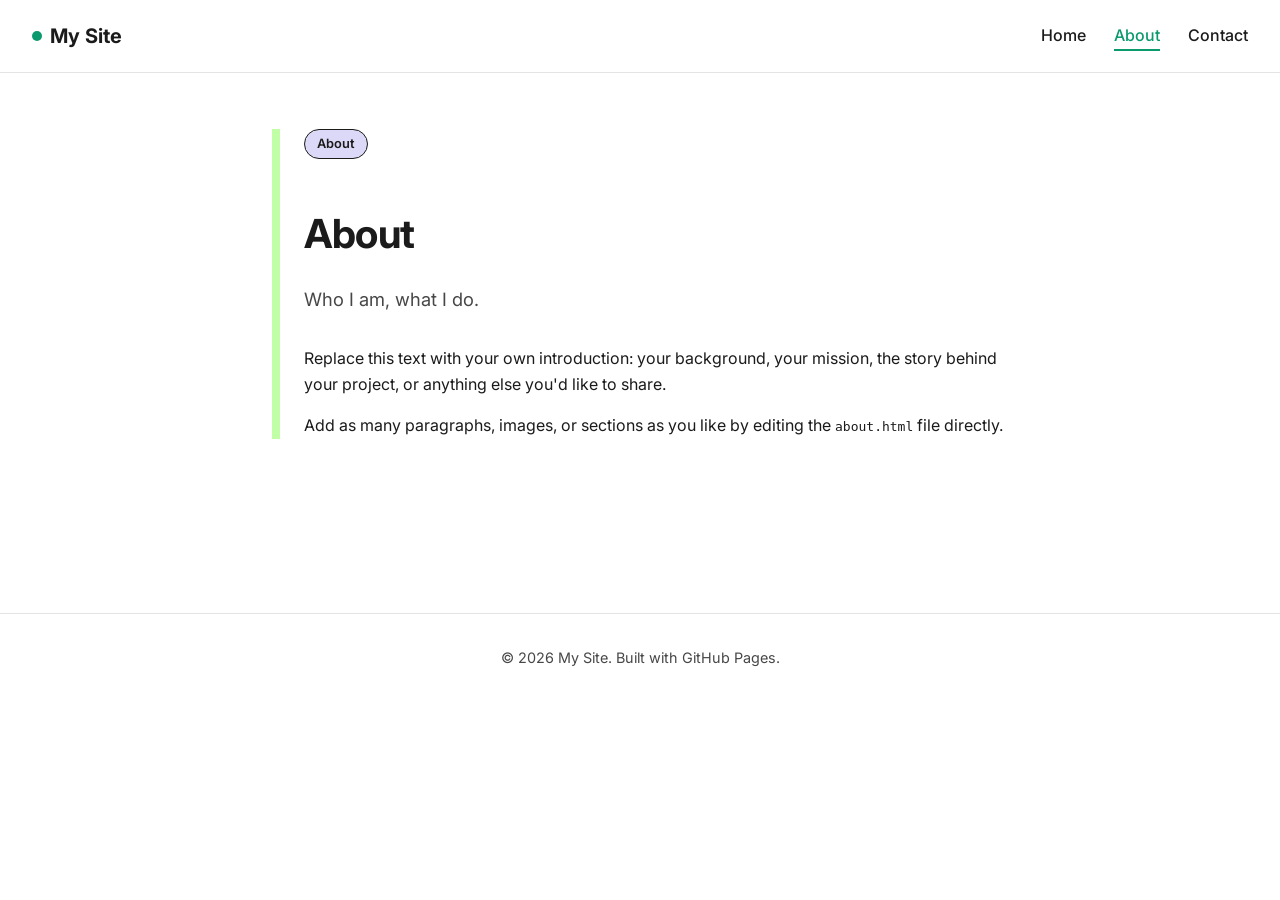
==== about.html @ 2be9d34a "Add files via upload" ====
<!DOCTYPE html>
<html lang="en">
<head>
<meta charset="UTF-8">
<meta name="viewport" content="width=device-width, initial-scale=1.0">
<title>About | My Site</title>
<link rel="stylesheet" href="style.css">
</head>
<body>

<header>
  <a href="index.html" class="logo"><span class="dot"></span>My Site</a>
  <nav>
    <a href="index.html">Home</a>
    <a href="about.html" class="active">About</a>
    <a href="contact.html">Contact</a>
  </nav>
</header>

<main>
  <div class="left-bar">
    <span class="tag">About</span>
    <h1>About</h1>
    <p class="subtitle">Who I am, what I do.</p>

    <p>
      Replace this text with your own introduction: your background, your mission,
      the story behind your project, or anything else you'd like to share.
    </p>

    <p>
      Add as many paragraphs, images, or sections as you like by editing
      the <code>about.html</code> file directly.
    </p>
  </div>
</main>

<footer>
  &copy; 2026 My Site. Built with GitHub Pages.
</footer>

</body>
</html>
---- style.css ----
@import url('https://fonts.googleapis.com/css2?family=Inter:wght@400;500;600;700&display=swap');

:root {
  --forest-green: #0B996E;
  --mint: #C0FFA5;
  --cream: #FAF5E3;
  --purple-200: #DBD9F7;
  --neutral-100: #F4F4F4;
  --neutral-200: #E3E3E3;
  --neutral-300: #CFCFCF;
  --neutral-700: #474747;
  --charcoal: #1B1B1B;
  --white: #FFFFFF;
}

* { box-sizing: border-box; }

body {
  margin: 0;
  font-family: 'Inter', -apple-system, BlinkMacSystemFont, "Segoe UI", Roboto, Helvetica, Arial, sans-serif;
  color: var(--charcoal);
  background: var(--white);
  line-height: 1.6;
}

header {
  display: flex;
  align-items: center;
  justify-content: space-between;
  padding: 1.25rem 2rem;
  background: var(--white);
  border-bottom: 1px solid var(--neutral-200);
}

header .logo {
  display: flex;
  align-items: center;
  gap: 0.5rem;
  font-weight: 700;
  font-size: 1.25rem;
  color: var(--charcoal);
  text-decoration: none;
}

header .logo .dot {
  width: 10px;
  height: 10px;
  border-radius: 50%;
  background: var(--forest-green);
  display: inline-block;
}

nav a {
  margin-left: 1.5rem;
  text-decoration: none;
  color: var(--charcoal);
  font-weight: 500;
  padding-bottom: 4px;
  border-bottom: 2px solid transparent;
}

nav a:hover,
nav a.active {
  color: var(--forest-green);
  border-bottom: 2px solid var(--forest-green);
}

main {
  max-width: 800px;
  margin: 0 auto;
  padding: 3.5rem 2rem;
  min-height: 60vh;
}

h1 {
  font-size: 2.5rem;
  font-weight: 700;
  margin-bottom: 0.5rem;
  letter-spacing: -0.02em;
}

.subtitle {
  color: var(--neutral-700);
  font-size: 1.15rem;
  margin-bottom: 2rem;
}

.left-bar {
  border-left: 8px solid var(--mint);
  padding-left: 1.5rem;
  margin-bottom: 2rem;
}

.card {
  background: var(--cream);
  border-radius: 12px;
  padding: 2rem;
  margin-top: 2rem;
  border: 1px solid var(--neutral-200);
}

.tag {
  display: inline-block;
  background: var(--purple-200);
  border: 1px solid var(--charcoal);
  color: var(--charcoal);
  font-size: 0.8rem;
  font-weight: 600;
  padding: 0.25rem 0.75rem;
  border-radius: 999px;
  margin-bottom: 1rem;
}

.btn {
  display: inline-block;
  background: var(--forest-green);
  color: var(--white);
  padding: 0.75rem 1.5rem;
  border-radius: 8px;
  text-decoration: none;
  font-weight: 600;
  border: none;
  cursor: pointer;
  font-size: 1rem;
}

.btn:hover { opacity: 0.9; }

form input[type="email"] {
  padding: 0.75rem;
  border-radius: 8px;
  border: 1px solid var(--neutral-300);
  width: 100%;
  max-width: 320px;
  margin-right: 0.5rem;
  font-size: 1rem;
  font-family: inherit;
}

.signup-row {
  display: flex;
  flex-wrap: wrap;
  gap: 0.75rem;
  margin-top: 1rem;
}

footer {
  text-align: center;
  padding: 2rem;
  color: var(--neutral-700);
  font-size: 0.9rem;
  border-top: 1px solid var(--neutral-200);
  background: var(--white);
}
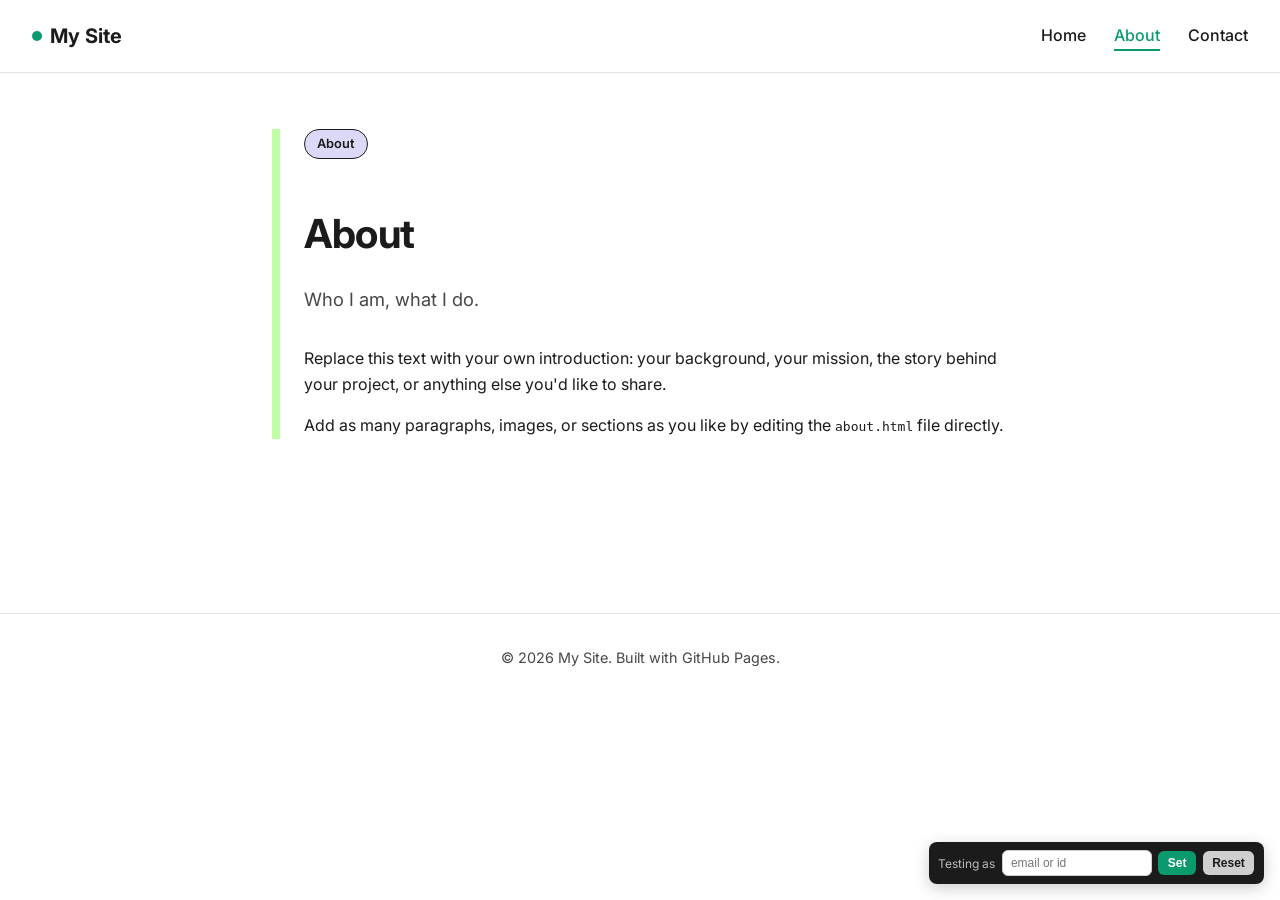
==== commit e8f4fefc: "Add files via upload" ====
--- a/about.html
+++ b/about.html
@@ -5,6 +5,8 @@
 <meta name="viewport" content="width=device-width, initial-scale=1.0">
 <title>About | My Site</title>
 <link rel="stylesheet" href="style.css">
+
+<script src="tracker.js"></script>
 </head>
 <body>
 
@@ -39,5 +41,6 @@
   &copy; 2026 My Site. Built with GitHub Pages.
 </footer>
 
+<script src="ext-id-switcher.js"></script>
 </body>
 </html>
--- a/style.css
+++ b/style.css
@@ -152,3 +152,52 @@
   border-top: 1px solid var(--neutral-200);
   background: var(--white);
 }
+
+/* Testing widget — set a custom ext_id for the Brevo tracker (dev use only) */
+#ext-id-switcher {
+  position: fixed;
+  bottom: 16px;
+  right: 16px;
+  z-index: 9999;
+  display: flex;
+  align-items: center;
+  gap: 0.4rem;
+  background: var(--charcoal);
+  color: var(--white);
+  padding: 0.5rem 0.6rem;
+  border-radius: 8px;
+  font-size: 0.75rem;
+  box-shadow: 0 4px 16px rgba(0, 0, 0, 0.2);
+}
+
+#ext-id-switcher .ext-id-label {
+  opacity: 0.7;
+  white-space: nowrap;
+}
+
+#ext-id-switcher input {
+  font-size: 0.75rem;
+  padding: 0.3rem 0.5rem;
+  border-radius: 6px;
+  border: 1px solid var(--neutral-300);
+  width: 150px;
+}
+
+#ext-id-switcher button {
+  font-size: 0.75rem;
+  padding: 0.3rem 0.6rem;
+  border-radius: 6px;
+  border: none;
+  cursor: pointer;
+  font-weight: 600;
+}
+
+#ext-id-switcher #ext-id-save {
+  background: var(--forest-green);
+  color: var(--white);
+}
+
+#ext-id-switcher #ext-id-clear {
+  background: var(--neutral-300);
+  color: var(--charcoal);
+}
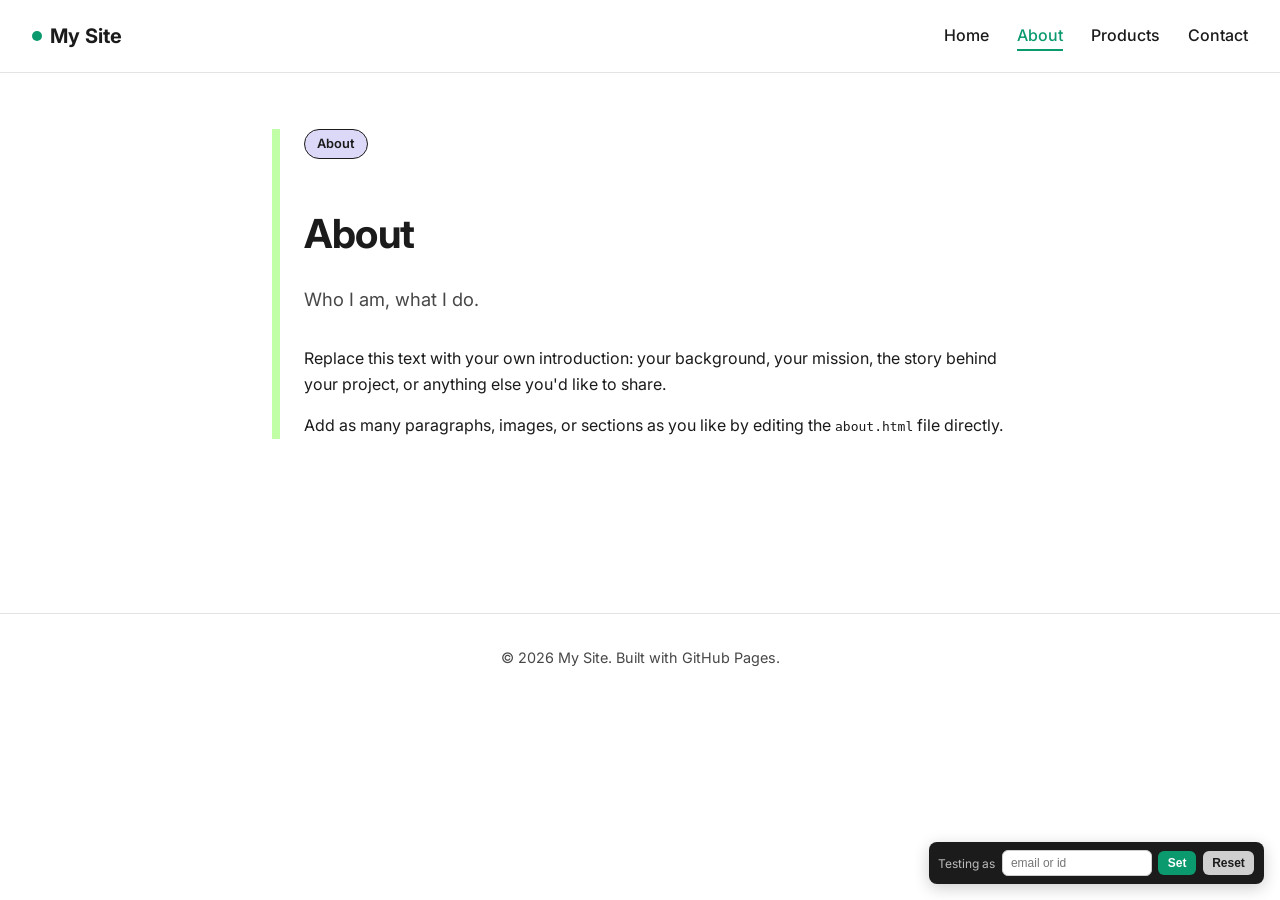
==== commit d52f7e58: "Add files via upload" ====
--- a/about.html
+++ b/about.html
@@ -15,6 +15,7 @@
   <nav>
     <a href="index.html">Home</a>
     <a href="about.html" class="active">About</a>
+    <a href="products.html">Products</a>
     <a href="contact.html">Contact</a>
   </nav>
 </header>
--- a/style.css
+++ b/style.css
@@ -201,3 +201,107 @@
   background: var(--neutral-300);
   color: var(--charcoal);
 }
+
+/* Product catalog (test pages) */
+.product-grid {
+  display: grid;
+  grid-template-columns: repeat(2, 1fr);
+  gap: 1.25rem;
+  margin-top: 1rem;
+}
+
+@media (max-width: 600px) {
+  .product-grid {
+    grid-template-columns: 1fr;
+  }
+}
+
+.product-card {
+  display: block;
+  text-decoration: none;
+  color: var(--charcoal);
+  background: var(--white);
+  border: 1px solid var(--neutral-200);
+  border-radius: 12px;
+  overflow: hidden;
+  transition: box-shadow 0.15s ease, transform 0.15s ease;
+}
+
+.product-card:hover {
+  box-shadow: 0 8px 20px rgba(0, 0, 0, 0.08);
+  transform: translateY(-2px);
+}
+
+.product-card-img {
+  width: 100%;
+  aspect-ratio: 1 / 1;
+  object-fit: cover;
+  display: block;
+  background: var(--neutral-100);
+}
+
+.product-card-body {
+  padding: 1rem 1.1rem 1.25rem;
+}
+
+.product-card-body h3 {
+  margin: 0.4rem 0 0.5rem;
+  font-size: 1.05rem;
+}
+
+.product-price-row {
+  margin-bottom: 0.4rem;
+}
+
+.product-price {
+  font-weight: 700;
+  color: var(--charcoal);
+}
+
+.product-price-old {
+  text-decoration: line-through;
+  color: var(--neutral-700);
+  font-size: 0.9rem;
+}
+
+.product-oos {
+  display: inline-block;
+  font-size: 0.75rem;
+  font-weight: 600;
+  color: #a13d3d;
+  background: #fbe9e9;
+  padding: 0.15rem 0.5rem;
+  border-radius: 999px;
+}
+
+.product-in-stock {
+  display: inline-block;
+  font-size: 0.75rem;
+  font-weight: 600;
+  color: var(--forest-green);
+  background: var(--mint);
+  padding: 0.15rem 0.5rem;
+  border-radius: 999px;
+}
+
+.product-detail-grid {
+  display: grid;
+  grid-template-columns: 1fr 1fr;
+  gap: 2rem;
+  align-items: start;
+  margin-top: 1rem;
+}
+
+@media (max-width: 700px) {
+  .product-detail-grid {
+    grid-template-columns: 1fr;
+  }
+}
+
+.product-detail-img {
+  width: 100%;
+  aspect-ratio: 1 / 1;
+  object-fit: cover;
+  border-radius: 12px;
+  background: var(--neutral-100);
+}
